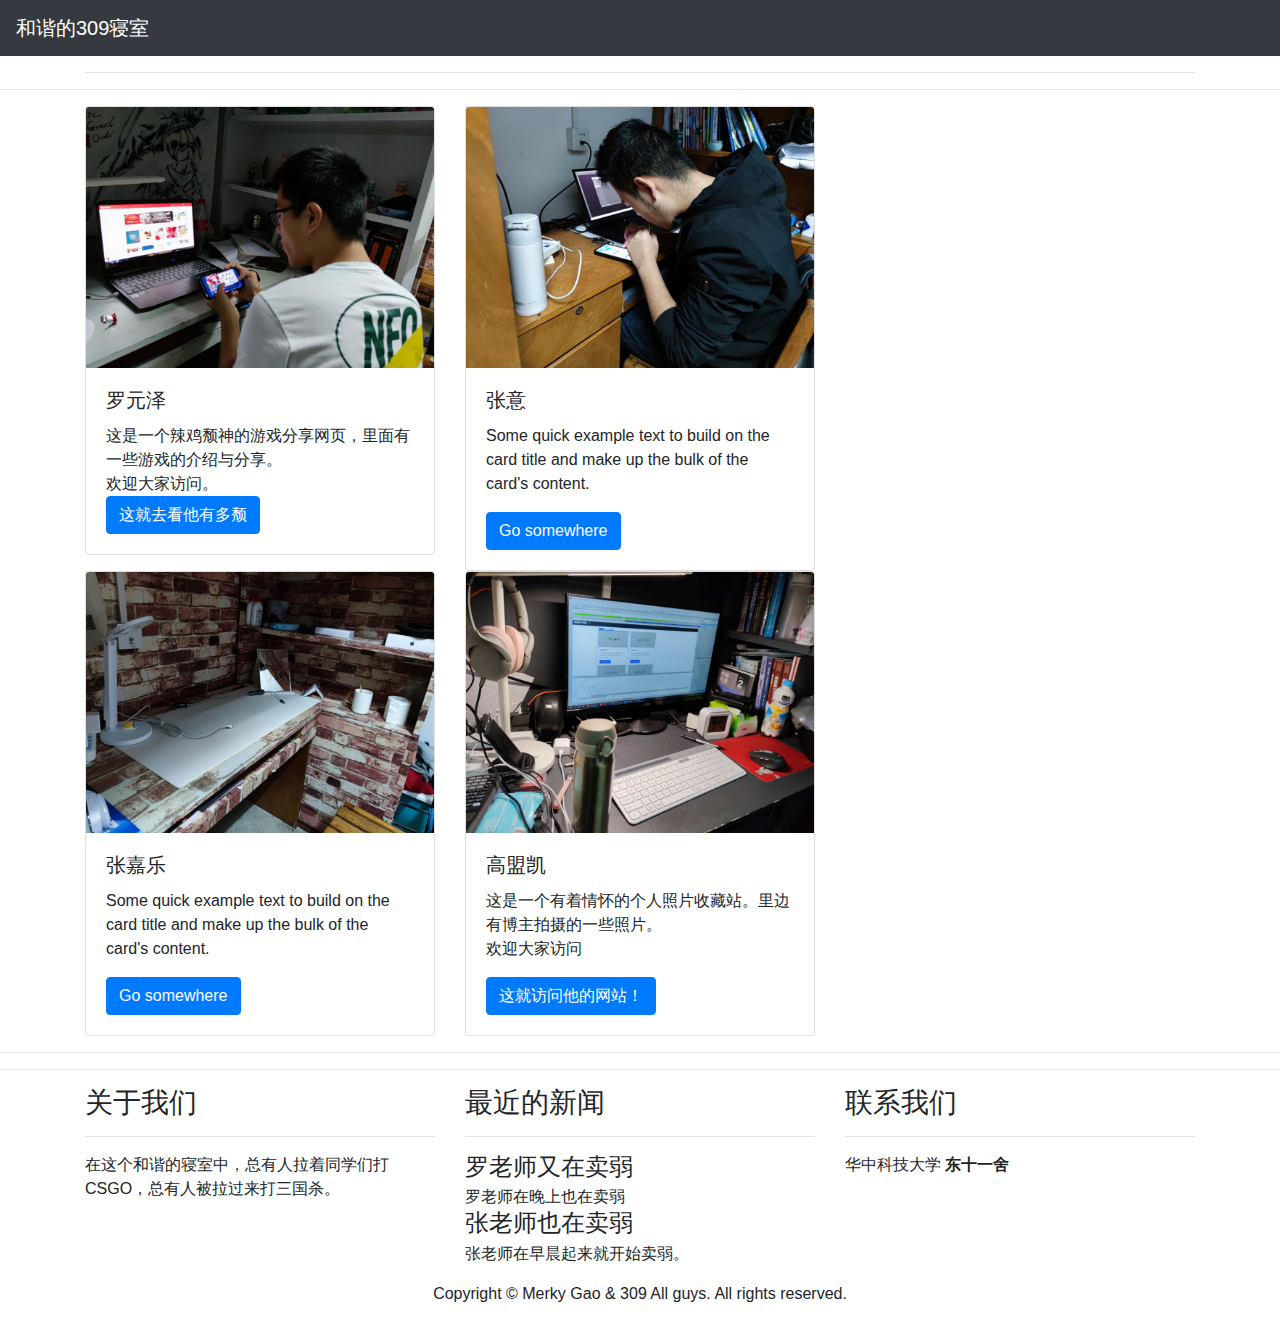
==== www/index.html @ ab06b9fa "Add files via upload" ====
<!DOCTYPE html>
<html lang="en">
  <head>
    <meta charset="utf-8">
    <meta http-equiv="X-UA-Compatible" content="IE=edge">
    <meta name="viewport" content="width=device-width, initial-scale=1">
    <title>309</title>
    <!-- Bootstrap -->
    <link href="css/bootstrap-4.4.1.css" rel="stylesheet">
  </head>
  <body>
    <nav class="navbar navbar-expand-lg navbar-dark bg-dark">
      <a class="navbar-brand" href="#">和谐的309寝室</a>
      <button class="navbar-toggler" type="button" data-toggle="collapse" data-target="#navbarSupportedContent" aria-controls="navbarSupportedContent" aria-expanded="false" aria-label="Toggle navigation">
      <span class="navbar-toggler-icon"></span>
      </button>
      <div class="collapse navbar-collapse" id="navbarSupportedContent">
        <ul class="navbar-nav mr-auto">
          <li class="nav-item active">
            <a class="nav-link" href="#"> <span class="sr-only">我们(current)</span></a>
          </li>
          <li class="nav-item"> </li>
          <li class="nav-item dropdown">
  <div class="dropdown-menu" aria-labelledby="navbarDropdown">
    <a class="dropdown-item" href="#">Action</a>
    <a class="dropdown-item" href="#">Another action</a>
    <div class="dropdown-divider"></div>
    <a class="dropdown-item" href="#">Something else here</a>
    </div>
          </li>
        </ul>
        <form class="form-inline my-2 my-lg-0">
        </form>
      </div>
    </nav>
    <div class="container mt-3">
<hr>
    </div>
<hr>
    <div class="container">
      <div class="row">
        <div class="col-lg-8 col-12">
          <div class="row">
            <div class="col-sm-6 col-12">
              <div class="card">
                <img class="card-img-top" src="images/lyz.jpg" alt="Card image cap">
                <div class="card-body">
                  <h5 class="card-title">罗元泽</h5>
                  <p class="card-text">这是一个辣鸡颓神的游戏分享网页，里面有一些游戏的介绍与分享。<br>
                    欢迎大家访问。<br>
<a href="file:///D|/my web/个人网页.html" class="btn btn-primary">这就去看他有多颓</a>                  </p>
                </div>
              </div>
            </div>
            <div class="col-sm-6 col-12">
              <div class="card">
                <img class="card-img-top" src="images/zy.jpg" alt="Card image cap">
                <div class="card-body">
                  <h5 class="card-title">张意</h5>
                  <p class="card-text">Some quick example text to build on the card title and make up the bulk of the card's content.</p>
                  <a href="#" class="btn btn-primary">Go somewhere</a>
                </div>
              </div>
            </div>
          </div>
          <div class="row">
            <div class="col-sm-6 col-12">
              <div class="card">
                <img class="card-img-top" src="images/zjl.jpg" alt="Card image cap">
                <div class="card-body">
                  <h5 class="card-title">张嘉乐</h5>
                  <p class="card-text">Some quick example text to build on the card title and make up the bulk of the card's content.</p>
                  <a href="#" class="btn btn-primary">Go somewhere</a>
                </div>
              </div>
            </div>
            <div class="col-sm-6 col-12">
              <div class="card">
                <img class="card-img-top" src="images/gmk.jpg" alt="Card image cap">
                <div class="card-body">
					<h5 class="card-title">高盟凯</h5>
                  <p class="card-text">这是一个有着情怀的个人照片收藏站。里边有博主拍摄的一些照片。<br>欢迎大家访问</p>
                  <a href="https://gmk490.dalkblog.xyz" class="btn btn-primary">这就访问他的网站！</a>
                </div>
              </div>
            </div>
          </div>
        </div>
        <hr>
</div>
    </div>
    <hr>
<hr>
    <div class="container">
      <div class="row">
        <div class="col-md-8 col-12">
          <div class="row">
            <div class="col-lg-6 col-12">
              <h3>关于我们</h3>
              <hr>
              <p>在这个和谐的寝室中，总有人拉着同学们打CSGO，总有人被拉过来打三国杀。</p>
</div>
            <div class="col-lg-6 col-12">
              <h3>最近的新闻</h3>
              <hr>
              <div>
            <div class="media">
              <div class="media-body">
                <h4 class="mt-0 mb-1">罗老师又在卖弱&nbsp;</h4>
                罗老师在晚上也在卖弱 </div>
              <a href="#"></a> </div>
            <div class="media">
              <div class="media-body">
			    <h4 class="mt-0 mb-1">张老师也在卖弱</h4>
				  <p>张老师在早晨起来就开始卖弱。</p>
                 </div>
              <a href="#"></a> </div>
          </div>
            </div>
          </div>
        </div>
        <div class="col-md-4 col-12 mt-md-0 mt-2">
          <h3>联系我们</h3>
          <hr>
          <address>
          华中科技大学<strong> 东十一舍</strong>&nbsp;
          </address>
          <address>
<br>
</address>
        </div>
      </div>
    </div>
    <footer class="text-center">
      <div class="container">
        <div class="row">
          <div class="col-12">
            <p>Copyright © Merky Gao &amp; 309 All guys. All rights reserved.</p>
          </div>
        </div>
      </div>
    </footer>
    <!-- jQuery (necessary for Bootstrap's JavaScript plugins) -->
    <script src="js/jquery-3.4.1.min.js"></script>
    <!-- Include all compiled plugins (below), or include individual files as needed -->
    <script src="js/popper.min.js"></script>
    <script src="js/bootstrap-4.4.1.js"></script>
  </body>
</html>
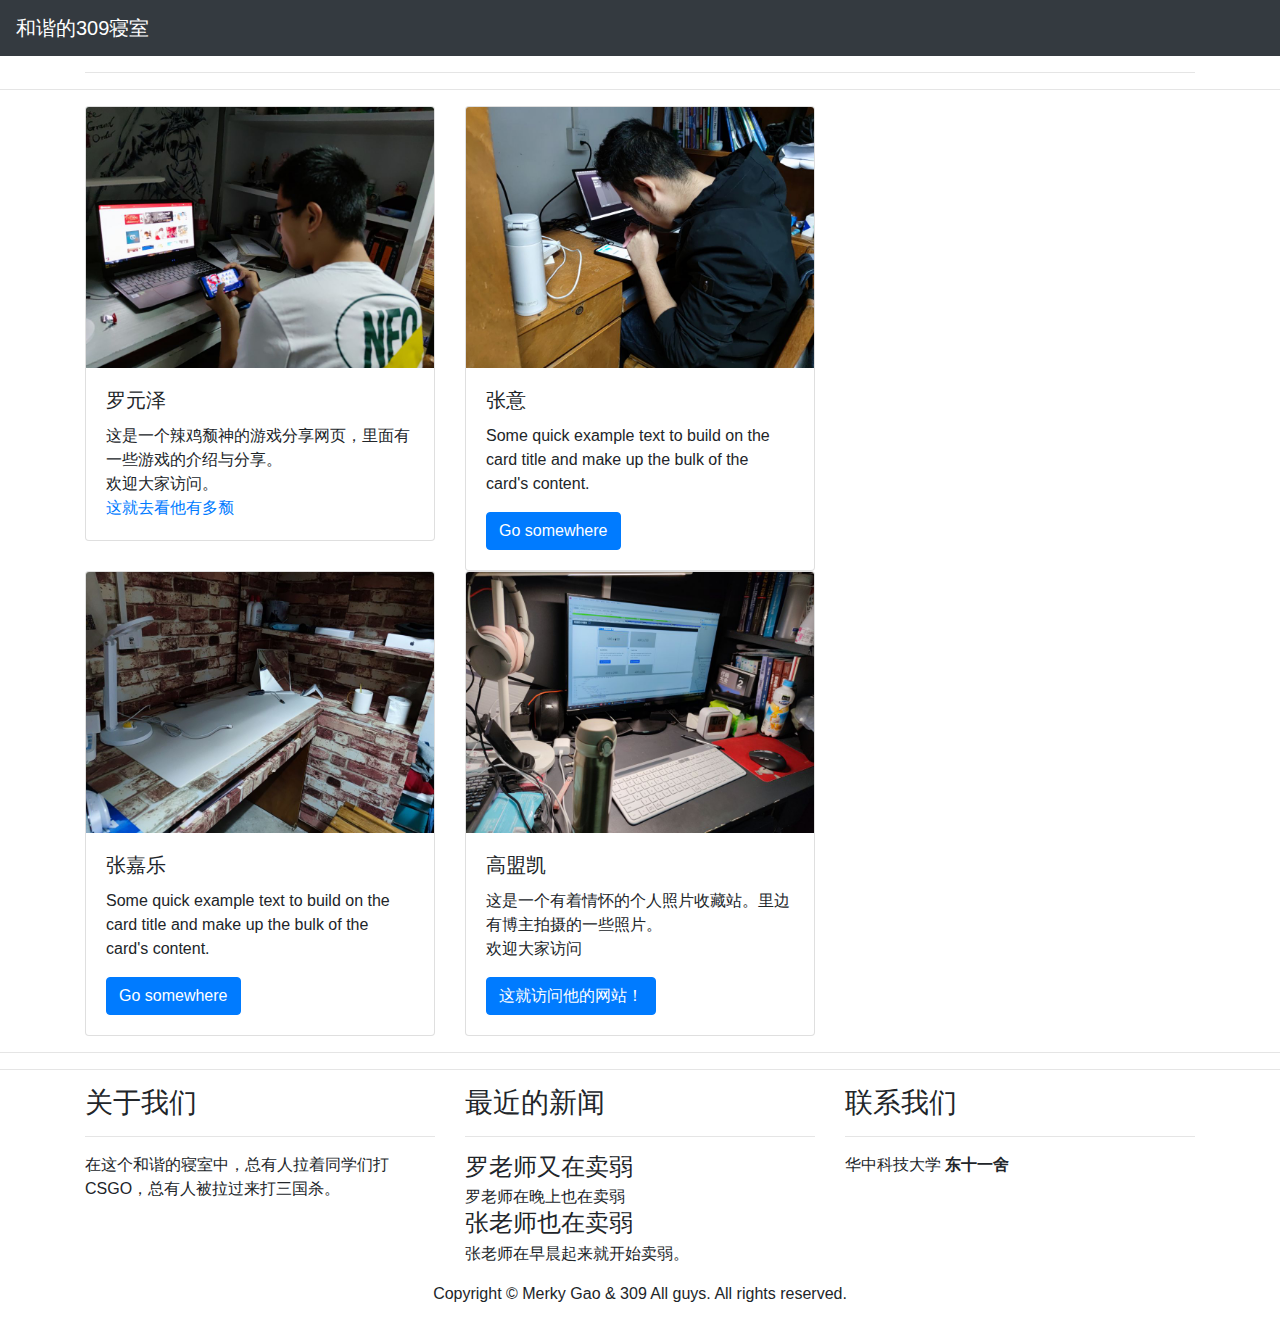
==== commit 12aff223: "Add files via upload" ====
--- a/www/index.html
+++ b/www/index.html
@@ -48,7 +48,7 @@
                   <h5 class="card-title">罗元泽</h5>
                   <p class="card-text">这是一个辣鸡颓神的游戏分享网页，里面有一些游戏的介绍与分享。<br>
                     欢迎大家访问。<br>
-<a href="file:///D|/my web/个人网页.html" class="btn btn-primary">这就去看他有多颓</a>                  </p>
+                  <a href="https://lao-ye-zi.github.io/">这就去看他有多颓</a> </p>
                 </div>
               </div>
             </div>
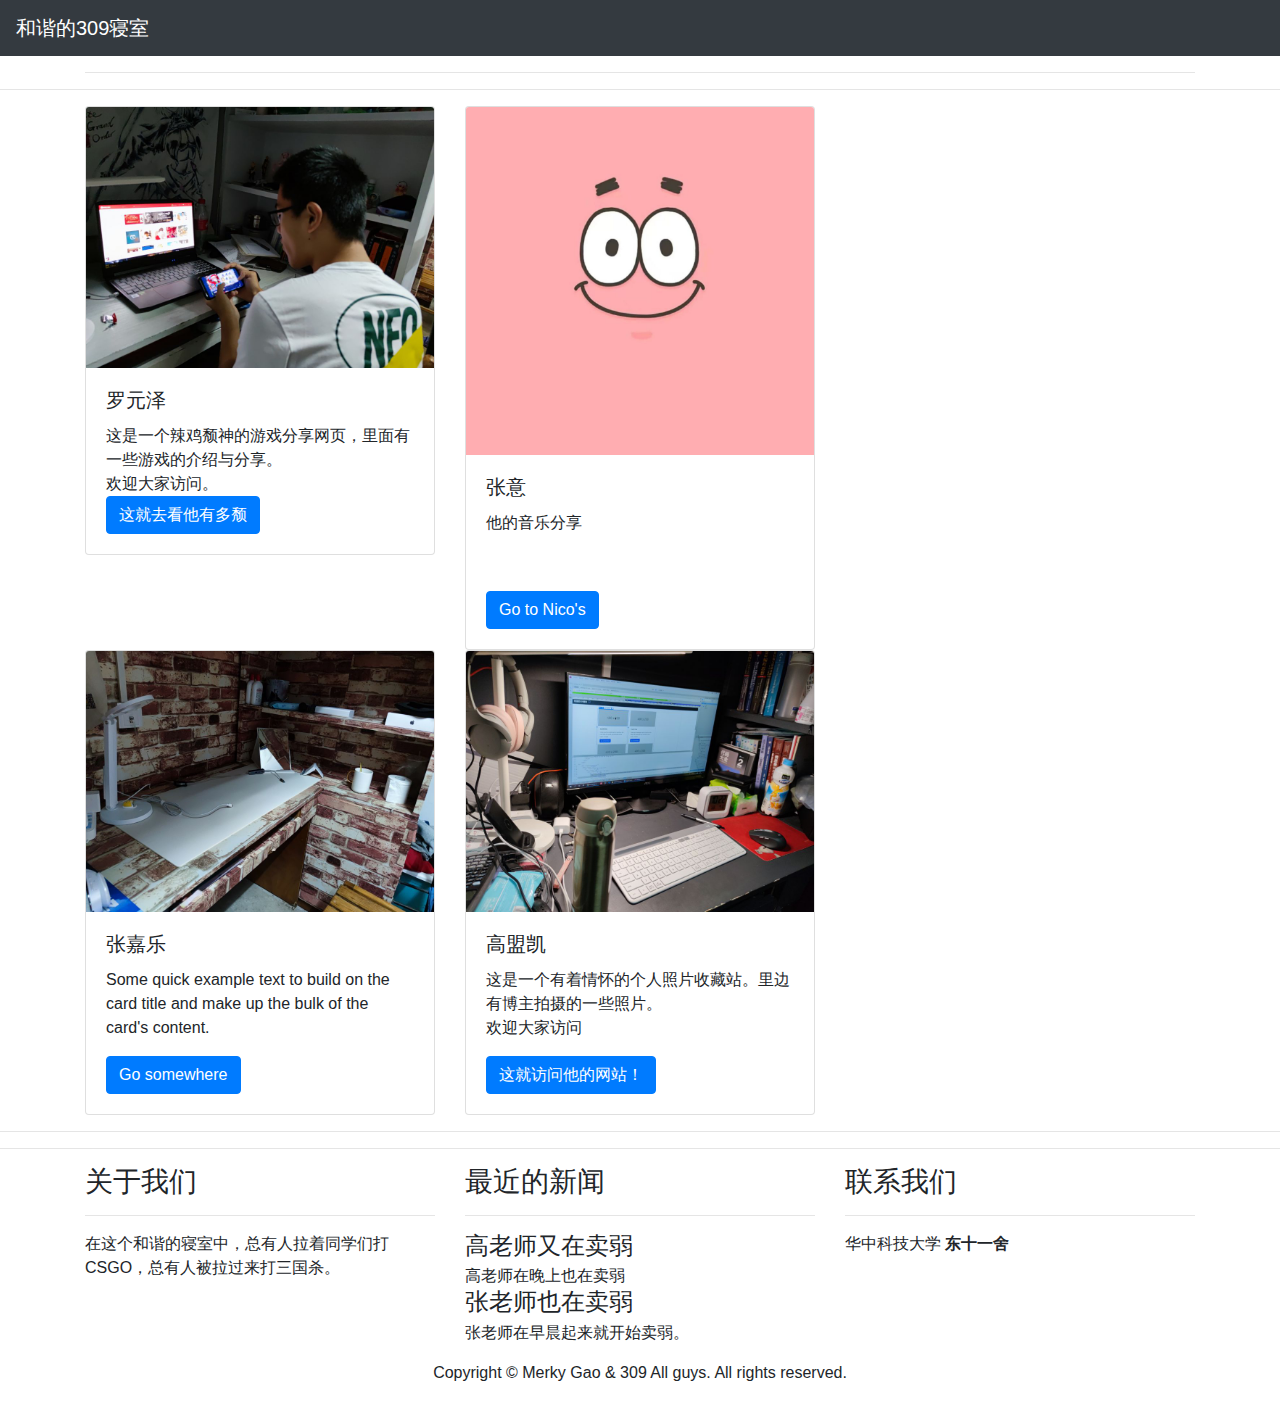
==== commit b9f247ff: "Add files via upload" ====
--- a/www/index.html
+++ b/www/index.html
@@ -48,17 +48,18 @@
                   <h5 class="card-title">罗元泽</h5>
                   <p class="card-text">这是一个辣鸡颓神的游戏分享网页，里面有一些游戏的介绍与分享。<br>
                     欢迎大家访问。<br>
-                  <a href="https://lao-ye-zi.github.io/">这就去看他有多颓</a> </p>
+                  <a href="https://lao-ye-zi.github.io/" class="btn btn-primary">这就去看他有多颓</a> </p>
                 </div>
               </div>
             </div>
             <div class="col-sm-6 col-12">
               <div class="card">
-                <img class="card-img-top" src="images/zy.jpg" alt="Card image cap">
+                <img class="card-img-top" src="../imiges/zy.jpg" alt="Card image cap">
                 <div class="card-body">
                   <h5 class="card-title">张意</h5>
-                  <p class="card-text">Some quick example text to build on the card title and make up the bulk of the card's content.</p>
-                  <a href="#" class="btn btn-primary">Go somewhere</a>
+                  <p class="card-text">他的音乐分享</p>
+                  <p class="card-text">&nbsp;</p>
+                  <a href="https:\\Nico1433223.github.io" class="btn btn-primary">Go to Nico's</a>
                 </div>
               </div>
             </div>
@@ -106,8 +107,8 @@
               <div>
             <div class="media">
               <div class="media-body">
-                <h4 class="mt-0 mb-1">罗老师又在卖弱&nbsp;</h4>
-                罗老师在晚上也在卖弱 </div>
+                <h4 class="mt-0 mb-1">高老师又在卖弱&nbsp;</h4>
+                高老师在晚上也在卖弱 </div>
               <a href="#"></a> </div>
             <div class="media">
               <div class="media-body">
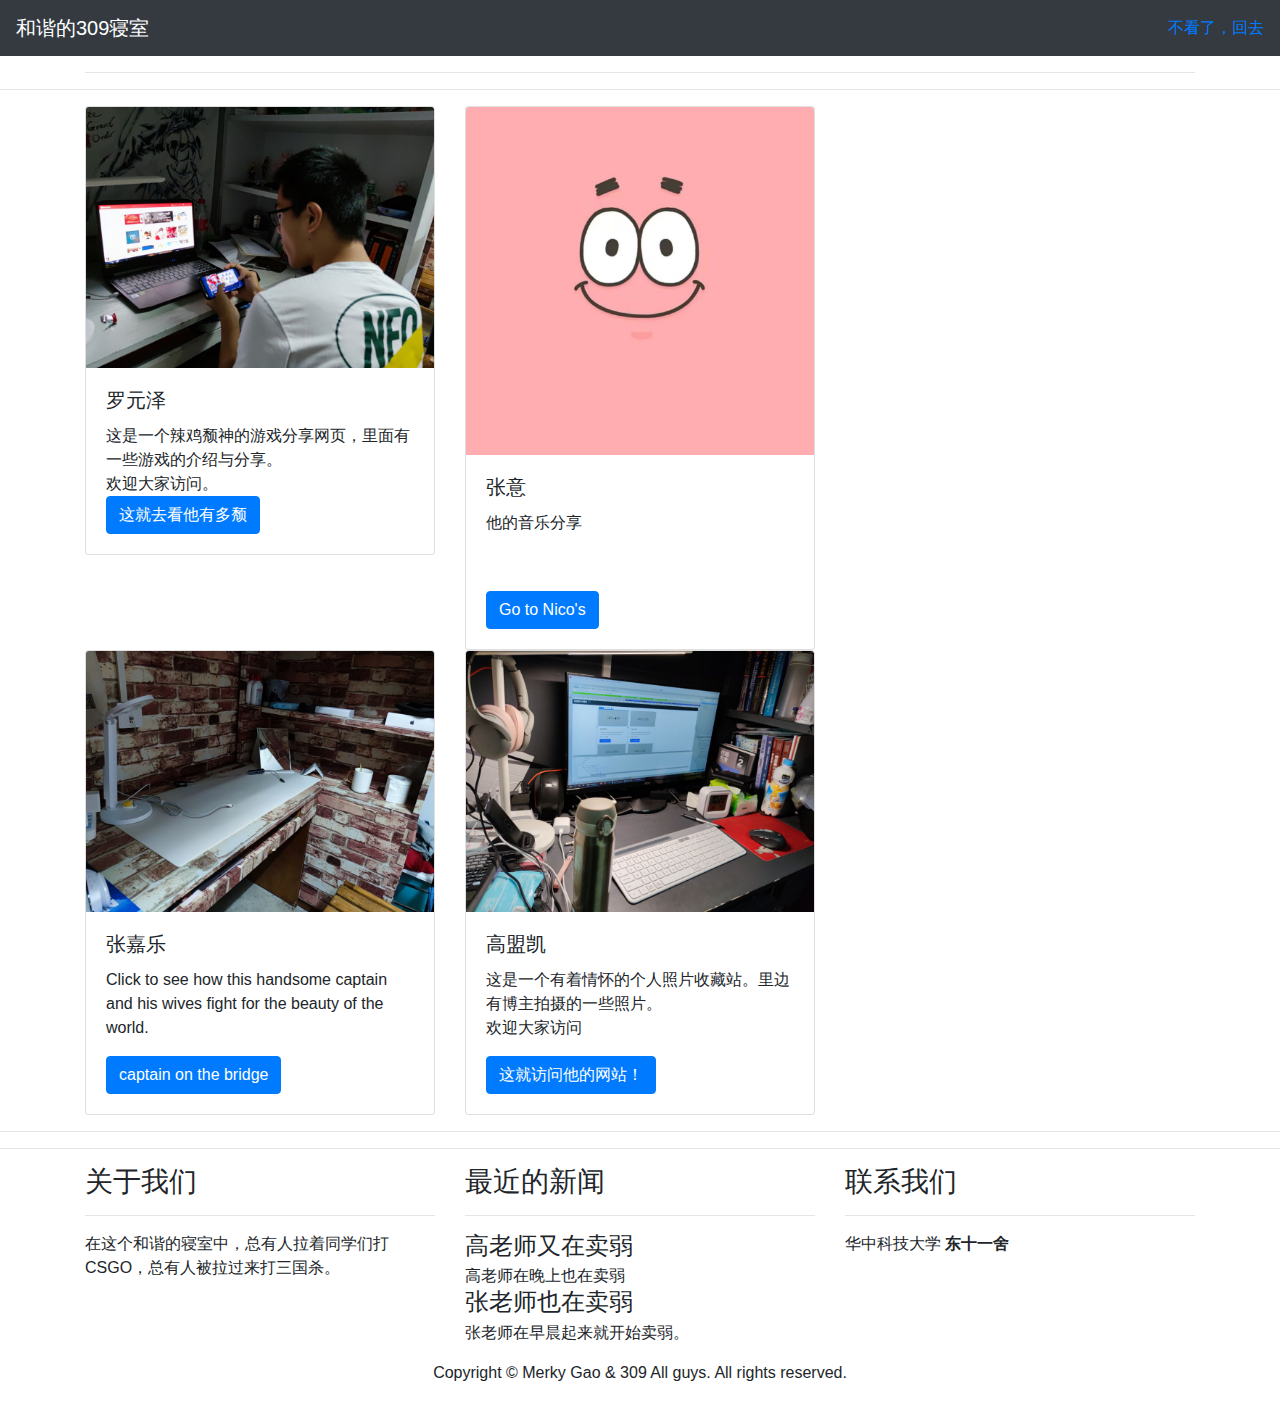
==== commit 08e65a5d: "Add files via upload" ====
--- a/www/index.html
+++ b/www/index.html
@@ -12,24 +12,32 @@
     <nav class="navbar navbar-expand-lg navbar-dark bg-dark">
       <a class="navbar-brand" href="#">和谐的309寝室</a>
       <button class="navbar-toggler" type="button" data-toggle="collapse" data-target="#navbarSupportedContent" aria-controls="navbarSupportedContent" aria-expanded="false" aria-label="Toggle navigation">
-      <span class="navbar-toggler-icon"></span>
+      <div class="collapse navbar-collapse" id="navbarSupportedContent">
+        <ul class="navbar-nav mr-auto">
+          <li class="nav-item active"> </li>
+        </ul>
+        <div class="collapse navbar-collapse" id="navbarSupportedContent">
+          <ul class="navbar-nav mr-auto">
+            <li class="nav-item active"></li>
+          </ul>
+        </div>
+      </div>
       </button>
       <div class="collapse navbar-collapse" id="navbarSupportedContent">
         <ul class="navbar-nav mr-auto">
-          <li class="nav-item active">
-            <a class="nav-link" href="#"> <span class="sr-only">我们(current)</span></a>
+        <li class="nav-item active"><a class="nav-link" href="#"> <span class="sr-only">我们(current)</span></a>
           </li>
           <li class="nav-item"> </li>
-          <li class="nav-item dropdown">
-  <div class="dropdown-menu" aria-labelledby="navbarDropdown">
-    <a class="dropdown-item" href="#">Action</a>
-    <a class="dropdown-item" href="#">Another action</a>
-    <div class="dropdown-divider"></div>
-    <a class="dropdown-item" href="#">Something else here</a>
-    </div>
-          </li>
         </ul>
         <form class="form-inline my-2 my-lg-0">
+          <a href="http://wang_rich.gitee.io/class-homepage">不看了，回去</a>
+<ul class="navbar-nav mr-auto">
+        <li class="nav-item dropdown">
+          <div class="dropdown-menu" aria-labelledby="navbarDropdown"> <a class="dropdown-item" href="#">Action</a> <a class="dropdown-item" href="#">Another action</a>
+                <div class="dropdown-divider"></div>
+                <a class="dropdown-item" href="#">Something else here</a> </div>
+        </li>
+          </ul>
         </form>
       </div>
     </nav>
@@ -70,8 +78,9 @@
                 <img class="card-img-top" src="images/zjl.jpg" alt="Card image cap">
                 <div class="card-body">
                   <h5 class="card-title">张嘉乐</h5>
-                  <p class="card-text">Some quick example text to build on the card title and make up the bulk of the card's content.</p>
-                  <a href="#" class="btn btn-primary">Go somewhere</a>
+                  <p class="card-text">Click to see how this handsome captain and his wives fight for the beauty of the world.</p>
+                  <a href="https://zzzcola.github.io/" class="btn btn-primary">captain on the bridge
+					</a>
                 </div>
               </div>
             </div>
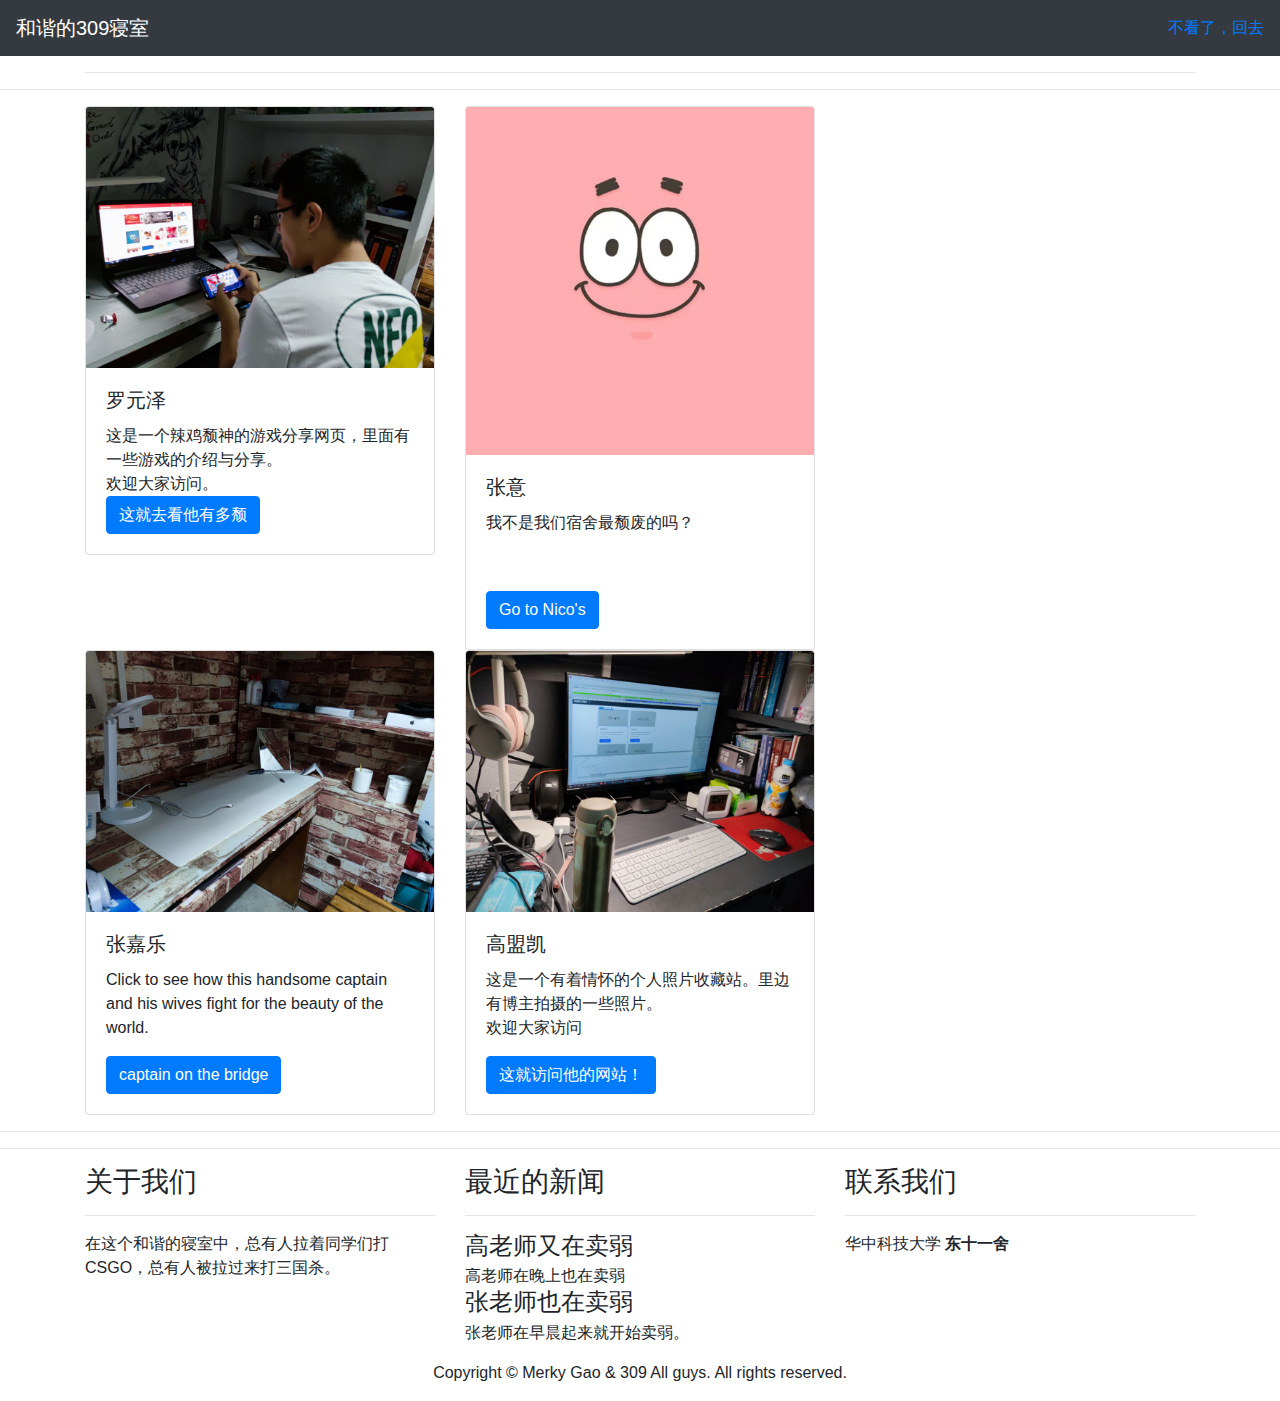
==== commit 83d0b205: "更改了zy是最颓废的" ====
--- a/www/index.html
+++ b/www/index.html
@@ -65,7 +65,7 @@
                 <img class="card-img-top" src="../imiges/zy.jpg" alt="Card image cap">
                 <div class="card-body">
                   <h5 class="card-title">张意</h5>
-                  <p class="card-text">他的音乐分享</p>
+                  <p class="card-text">我不是我们宿舍最颓废的吗？</p>
                   <p class="card-text">&nbsp;</p>
                   <a href="https:\\Nico1433223.github.io" class="btn btn-primary">Go to Nico's</a>
                 </div>
@@ -90,7 +90,7 @@
                 <div class="card-body">
 					<h5 class="card-title">高盟凯</h5>
                   <p class="card-text">这是一个有着情怀的个人照片收藏站。里边有博主拍摄的一些照片。<br>欢迎大家访问</p>
-                  <a href="https://gmk490.dalkblog.xyz" class="btn btn-primary">这就访问他的网站！</a>
+                  <a href="https://6.gmk.icu" class="btn btn-primary">这就访问他的网站！</a>
                 </div>
               </div>
             </div>
@@ -156,4 +156,4 @@
     <script src="js/popper.min.js"></script>
     <script src="js/bootstrap-4.4.1.js"></script>
   </body>
-</html>+</html>
